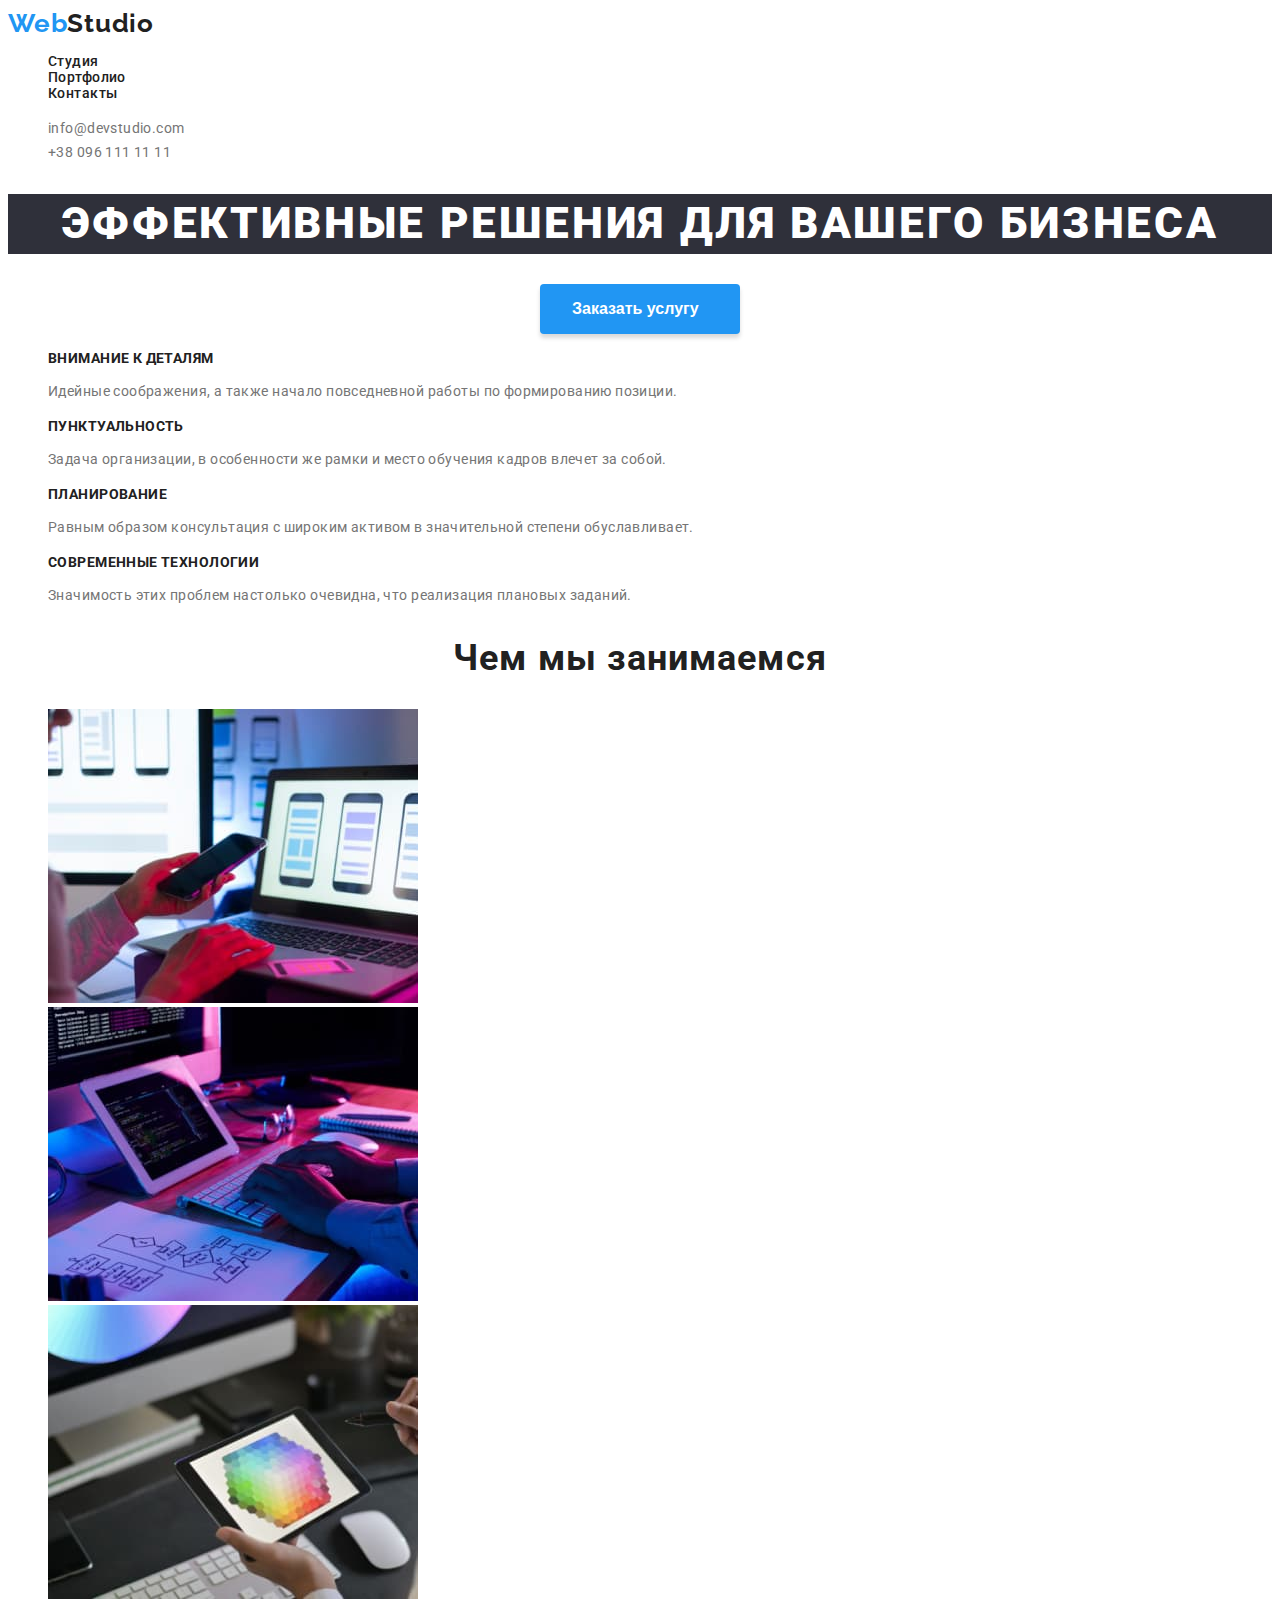
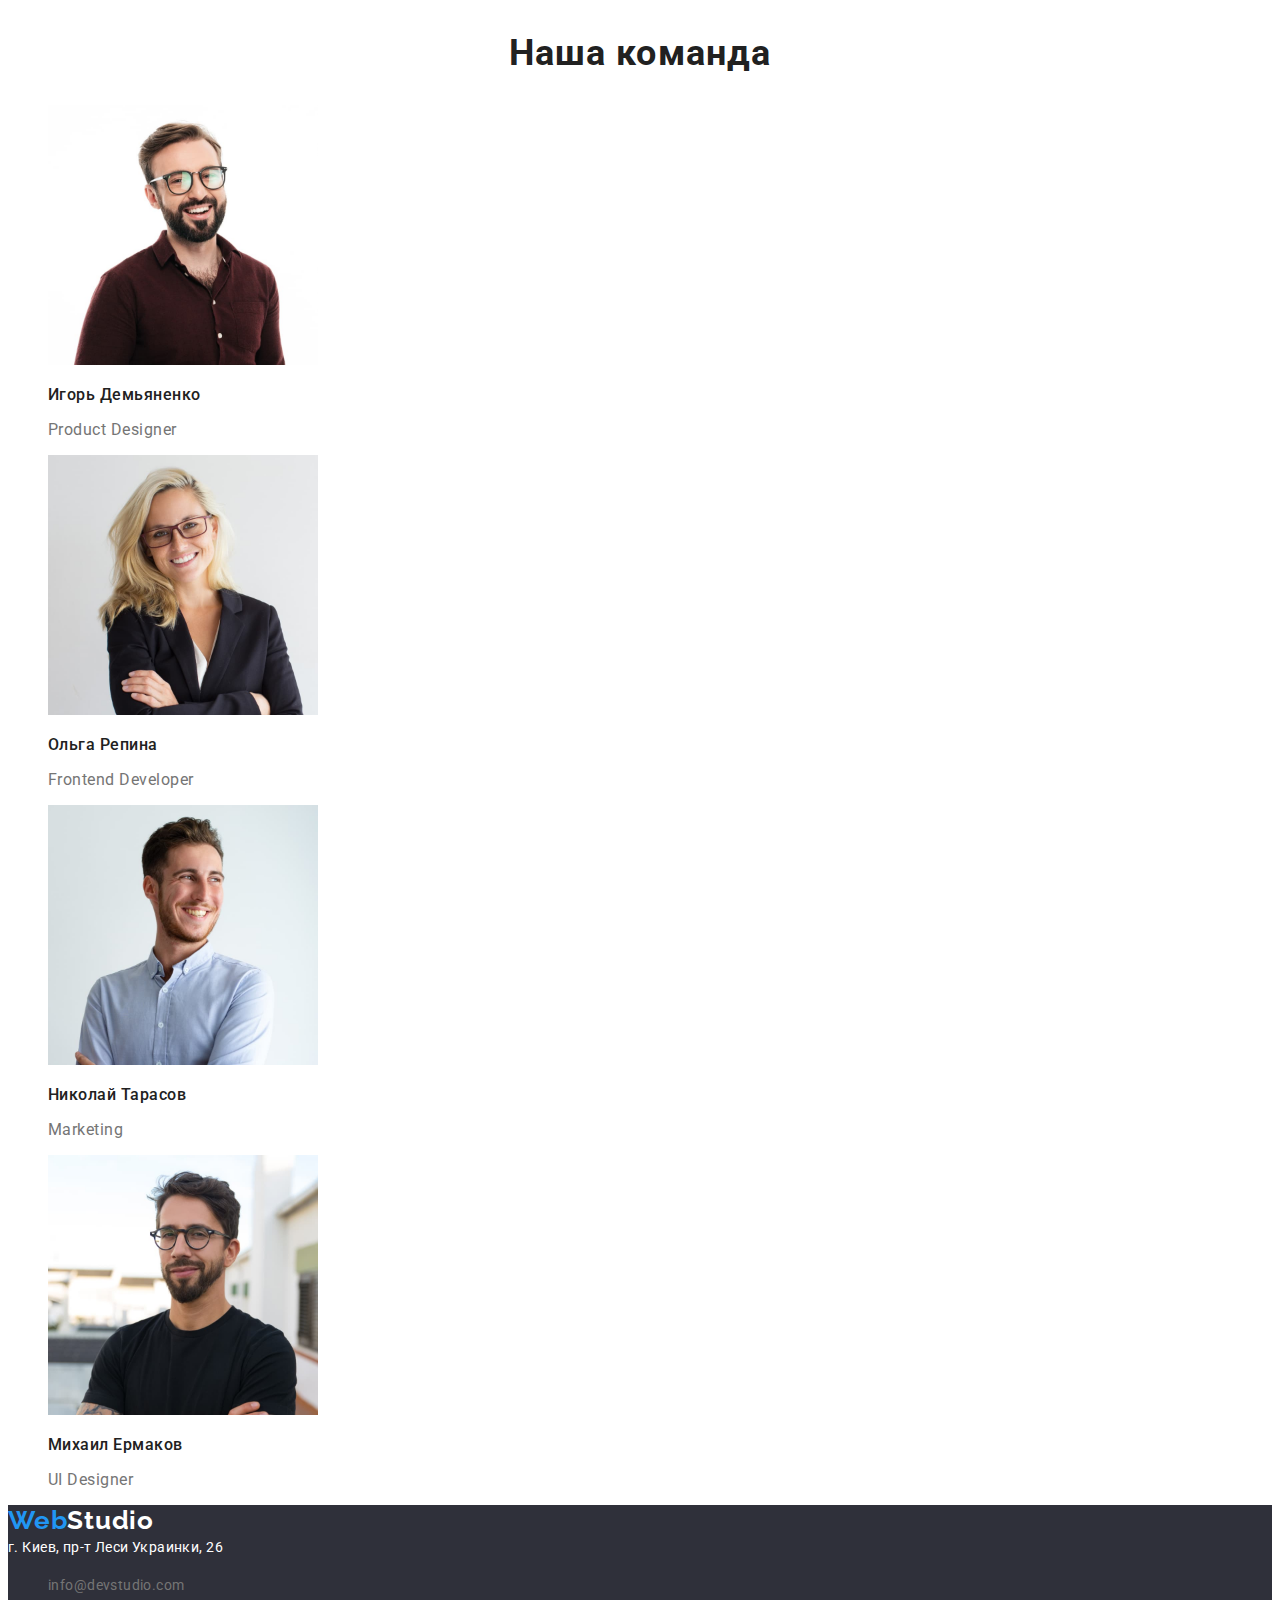
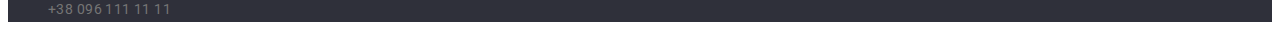
==== index.html @ 96a3cdbd "homework3" ====
<!DOCTYPE html>
<html lang="en">
  <head>
    <meta charset="UTF-8" />
    <meta http-equiv="X-UA-Compatible" content="IE=edge" />
    <meta name="viewport" content="width=<device-width>, initial-scale=1.0" />
    <title>Document</title>
    <link rel="preconnect" href="https://fonts.gstatic.com" />
    <link
      href="https://fonts.googleapis.com/css2?family=Raleway:wght@700&family=Roboto:wght@400;500;700;900&display=swap"
      rel="stylesheet"
    />
    <link rel="stylesheet" href="./css/styles.css">
  </head>
  <body class="web-work">
    <!-- Шапка сайта -->
    <header>
      <nav class="web-nav">
        <a href="./index.html" class="logo"><span class="web-logo">Web</span>Studio</a>
        <ul class="web-link">
          <li><a href="./index.html" class="active link">Студия</a></li>
          <li><a href="./portfolio.html" class="link">Портфолио</a></li>
          <li><a href="" class="link">Контакты</a></li>
        </ul>
      </nav>
      <ul class="web-contacts">
        <li><a href="mailto:info@devstudio.com" class=" link mail">info@devstudio.com</a></li>
        <li><a href="tel:+380961111111" class=" link phone">+38 096 111 11 11</a></li>
      </ul>
    </header>
    <main>
      <!-- Герой -->
      <section class="hero">
        <h1 class="hero-title">Эффективные решения для вашего бизнеса</h1>
        <button type="button" class="button-style">Заказать услугу</button>
      </section>
      <section class="special">
        <h2 hidden>soft skills</h2>
        <ul>
          <li>
            <h3 class="special-title">Внимание к деталям</h3>
            <p class="special-text">Идейные соображения, а также начало повседневной работы по формированию позиции.</p>
          </li>
          <li>
            <h3 class="special-title">Пунктуальность</h3>
            <p class="special-text">
              Задача организации, в особенности же рамки и место обучения кадров влечет за собой.
            </p>
          </li>
          <li>
            <h3 class="special-title">Планирование</h3>
            <p class="special-text">
              Равным образом консультация с широким активом в значительной степени обуславливает.
            </p>
          </li>
          <li>
            <h3 class="special-title">Современные технологии</h3>
            <p class="special-text">Значимость этих проблем настолько очевидна, что реализация плановых заданий.</p>
          </li>
        </ul>
      </section>
      <section class="our-work">
        <!-- Чем мы занимаемся -->
        <h2 class="title">Чем мы занимаемся</h2>
        <ul>
          <li><img src="./images/jpg3.jpg" alt="computer" width="370" /></li>
          <li><img src="./images/jpg2.jpg" alt="phone" width="370" /></li>
          <li><img src="./images/jpg1.jpg" alt="tablet" width="370" /></li>
        </ul>
      </section>
      <section class="team">
        <!-- Наша команда -->
        <h2 class="our-team">Наша команда</h2>
        <ul>
          <li>
            <img src="./images/d.jpg" alt="photo designer" width="270" />
            <h3 class="team-members">Игорь Демьяненко</h3>
            <p class="team-text">Product Designer</p>
          </li>
          <li>
            <img src="./images/olya.jpg" alt="photo developer" width="270" />
            <h3 class="team-members">Ольга Репина</h3>
            <p class="team-text">Frontend Developer</p>
          </li>
          <li>
            <img src="./images/kolya.jpg" alt="photo marketing" width="270" />
            <h3 class="team-members">Николай Тарасов</h3>
            <p class="team-text">Marketing</p>
          </li>
          <li>
            <img src="./images/misha.jpg" alt="photo ui designer" width="270" />
            <h3 class="team-members">Михаил Ермаков</h3>
            <p class="team-text">UI Designer</p>
          </li>
        </ul>
      </section>
    </main>
    <footer class="site-down">
      <!-- Адресса -->
      <a href="./index.html"><span class="footer-web">Web</span><span class="footer-studio">Studio</span></a>
      <address class="address-style">
        г. Киев, пр-т Леси Украинки, 26
        <ul>
          <li><a href="mailto:info@devstudio.com" class="link mail">info@devstudio.com</a></li>
          <li><a href="tel:+380961111111" class="link phone">+38 096 111 11 11</a></li>
        </ul>
      </address>
    </footer>
  </body>
</html>
---- css/styles.css ----
:root{
    --main-color-headers: #212121;
    --main-text-color:  #757575;
    --white-color: #FFFFFF;
    --section-buttons: #F5F4FA;
    --color-button-logo: #2196F3;
    --background: #2F303A;
    --color-logo-links: #2196F3 
   } 
.web-work{
    font-family: Roboto;
     font-style: normal;
     background-color: var(--white-color);
     color: var(--main-text-color);
}
/* универсальный селектор */
*{
    list-style: none;
    text-decoration: none;
}

/* общие свойства ссылок */
.link:hover,
.link:focus {
  color: var(--color-logo-links);
}
/* ссылки */
.link{
    color:inherit;
    text-decoration: none;
    font-style: normal;   
          
   }
/* Шапка сайта */
.logo {
    font-style: normal;
    letter-spacing: 0.03em;
    font-family: Raleway;
    font-weight: bold;
    font-size: 26px;
    line-height: 1.192;
    color: var(--main-color-headers);
  }
  .web-logo {
    font-family: Raleway;
    font-style: normal;
    font-weight: bold;
    font-size: 26px;
    line-height: 1.192;
    letter-spacing: 0.03em;
    color: var(--color-logo-links);
  }
.web-nav{
    font-family: Roboto;
    font-style: normal;
    font-weight: 500;
    font-size: 14px;
    line-height: 1.142;
    color: var(--main-color-headers) ;
}
.web-link{
    font-family: Roboto;
    line-height: 1.142;
    font-style: normal;
    font-size: 14px;
    color: var(--main-color-headers) ;
    font-weight: 500;
    letter-spacing: 0.03em;
 }
.web-contacts .links{
    text-decoration: none;
    font-family: Roboto;
    font-style: normal;
    font-size: 14px;
    font-weight: 500;
    color: var(-main-text-color);
    line-height: 1.142;
    letter-spacing: 0.02em;
 }

/* Герой */
.hero-title{
    font-weight: 900;
     font-size: 44px;
     line-height: 1.363;
     text-align: center;
     letter-spacing: 0.06em;
     text-transform: uppercase;
     color: var(--white-color);
     background-color: #2F303A;

}
.button-style{
    font-weight: bold;
     font-size: 16px;
     line-height: 1.875;
     padding: 10px 32px;
     margin: auto; 
     background: var(--color-button-logo);
     color: var(--white-color);
     display: flex;    
     width: 200px;
     height: 50px;
     left: 700px;
     top: 430px;  
     box-shadow: 0px 4px 4px rgba(0, 0, 0, 0.15);
     border-radius: 4px;     
     border: none; 
}
.special-title{
    font-family: Roboto;
    line-height: 1.142;
    font-size: 14px;
    color: var(--main-color-headers);
    font-weight: bold;
    text-transform: uppercase;
    letter-spacing: 0.03em;
    
}
.special-text{
    font-family: Roboto;
    font-size: 14px;
    line-height: 1.714;
    color: var(--main-text-color);
    font-weight: normal;
    letter-spacing: 0.03em;
    
}

/* Чем мы занимаемся */
.title{
    font-family: Roboto;
    line-height: 1.166;
    font-weight: bold;
    color: var(--main-color-headers);
    text-align: center;
    font-size: 36px;
    letter-spacing: 0.03em;
}
/* Наша команда */
.our-team{
    font-family: Roboto;
    line-height: 1.166;
    font-weight: bold;
    color: var(--main-color-headers);
    text-align: center;
    font-size: 36px;
    letter-spacing: 0.03em;

}
.team-members{
    font-family: Roboto;
    line-height: 1.187;
    font-weight: 500;
    color: var(--main-color-headers);
    font-size: 16px;
    letter-spacing: 0.03em;
}
.team-text{
    font-family: Roboto;
    font-size: 16px;
    font-weight: normal;
    line-height: 19px;
    color: var(--main-text-color);
    letter-spacing: 0.03em;
}
/* Андреса */
.site-down{
    background: var(--background);
    
}
.footer-web{
    font-family: Raleway;
    font-weight: bold;
    line-height: 1.192;
    color: var(--color-button-logo);
    font-size: 26px;
    letter-spacing: 0.03em;
}
.footer-studio{
    font-family: Raleway;
    font-weight: bold;
    line-height: 1.192;
    color:  var(--white-color);
    font-size: 26px;
    letter-spacing: 0.03em;
}
.address-style{
    font-family: Roboto;
    font-weight: normal;
    line-height: 1.714;
    font-size: 14px;
    color:  var(--white-color);
    letter-spacing: 0.03em;
    }
.mail{
    Text-decoration: none;
    font-family: Roboto;
    font-size: 14px;
    font-weight: normal;
    line-height: 1.714;
    color: rgba(255, 255, 255, 0.6);
    letter-spacing: 0.03em;
    }
.phone{
    Text-decoration: none;
    font-family: Roboto;
    font-style: normal;
    font-weight: normal;
    font-size: 14px;
    line-height: 1.714;
    color: rgba(255, 255, 255, 0.6);
    letter-spacing: 0.03em;
    }



    /* Портфолио */
    .web-link{
        font-family: Roboto;
        font-style: normal;
        font-weight: 500;
        font-size: 14px;
        line-height: 1.142;
        color: var(--main-color-headers) ;
}
     .mail{
        text-decoration: none;
        font-family: Roboto;
        font-size: 14px;
        font-weight: 500;
        color: var(--main-text-color);
        line-height: 1.142;
     }
    .phone{
        text-decoration: none;
        font-family: Roboto;
        font-size: 14px;
        font-weight: 500;
        color: var(--main-text-color);
        line-height: 1.142;
    } 
   /* Кнопки портфолио */

.button-portfolio:focus,
.button-portfolio:hover {
  background-color: var(--color-logo-links);
}

   .button-portfolio{
    font-family: Roboto;
    font-weight: 500;
    line-height: 1.625;
    font-size: 16px;
    letter-spacing: 0.03em;
    color: var(--main-color-headers);
    background-color: var(--section-buttons);
    border-radius: 4px;
    border: none; 
    cursor: pointer;
    font-style: normal;
   }

   /* Фото портфолио */

.photo-portfolio{
    font-family: Roboto;
    font-weight: bold;
    font-size: 18px;
    line-height: 36px;
    color: var(--main-color-headers);
    }

    .portfolio-text{
    font-family: Roboto;
    font-style: normal;
    font-weight: bold;
    font-size: 18px;
    line-height: 2;
    color: var(--main-color-headers);
    letter-spacing: 0.06em;
    }

.photo-name{
    font-family: Roboto;
    font-weight: normal;
    font-size: 16px;
    line-height: 1.875;
    color: var(--main-text-color);
    letter-spacing: 0.03em;
}

/* Адрес */

.portfolio-down{
    background: var(--background);
}
.footer-web{
    font-family: Raleway;
    font-weight: bold;
    line-height: 1.192;
    color: var(--color-button-logo);
}
.footer-studio{
    font-family: Raleway;
    font-weight: bold;
    line-height: 1.192;
    color:  var(--white-color);
}
.address-style{
    font-style: normal;
    font-family: Roboto;
    font-weight: normal;
    line-height: 1.714;
    color: var(--white-color);
    }
.mail{
    Text-decoration: none;
    font-family: Roboto;
    font-size: 14px;
    font-weight: normal;
    line-height: 1.714;
    color: var(--main-text-color);
    }
.phone{
    Text-decoration: none;
    font-family: Roboto;
    font-size: 14px;
    font-weight: normal;
    line-height: 1.714;
    color: var(--main-text-color);
    }
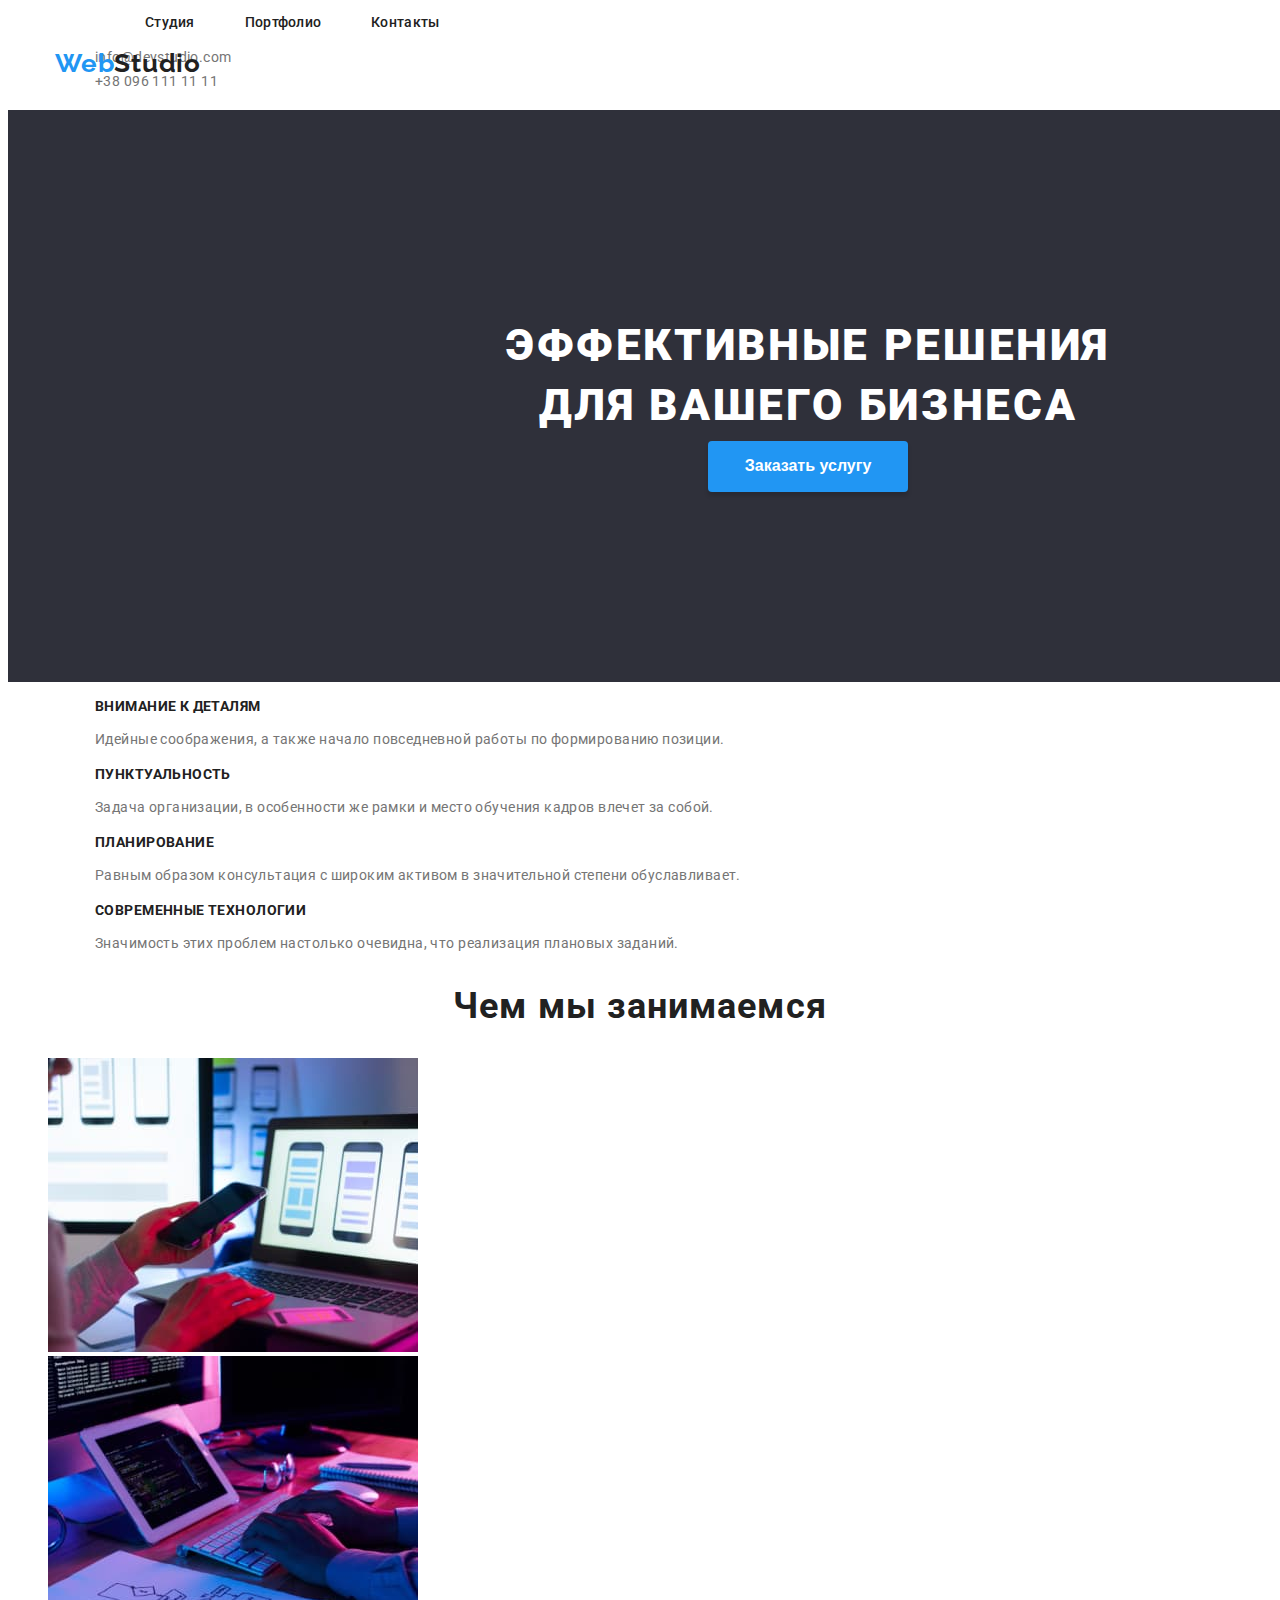
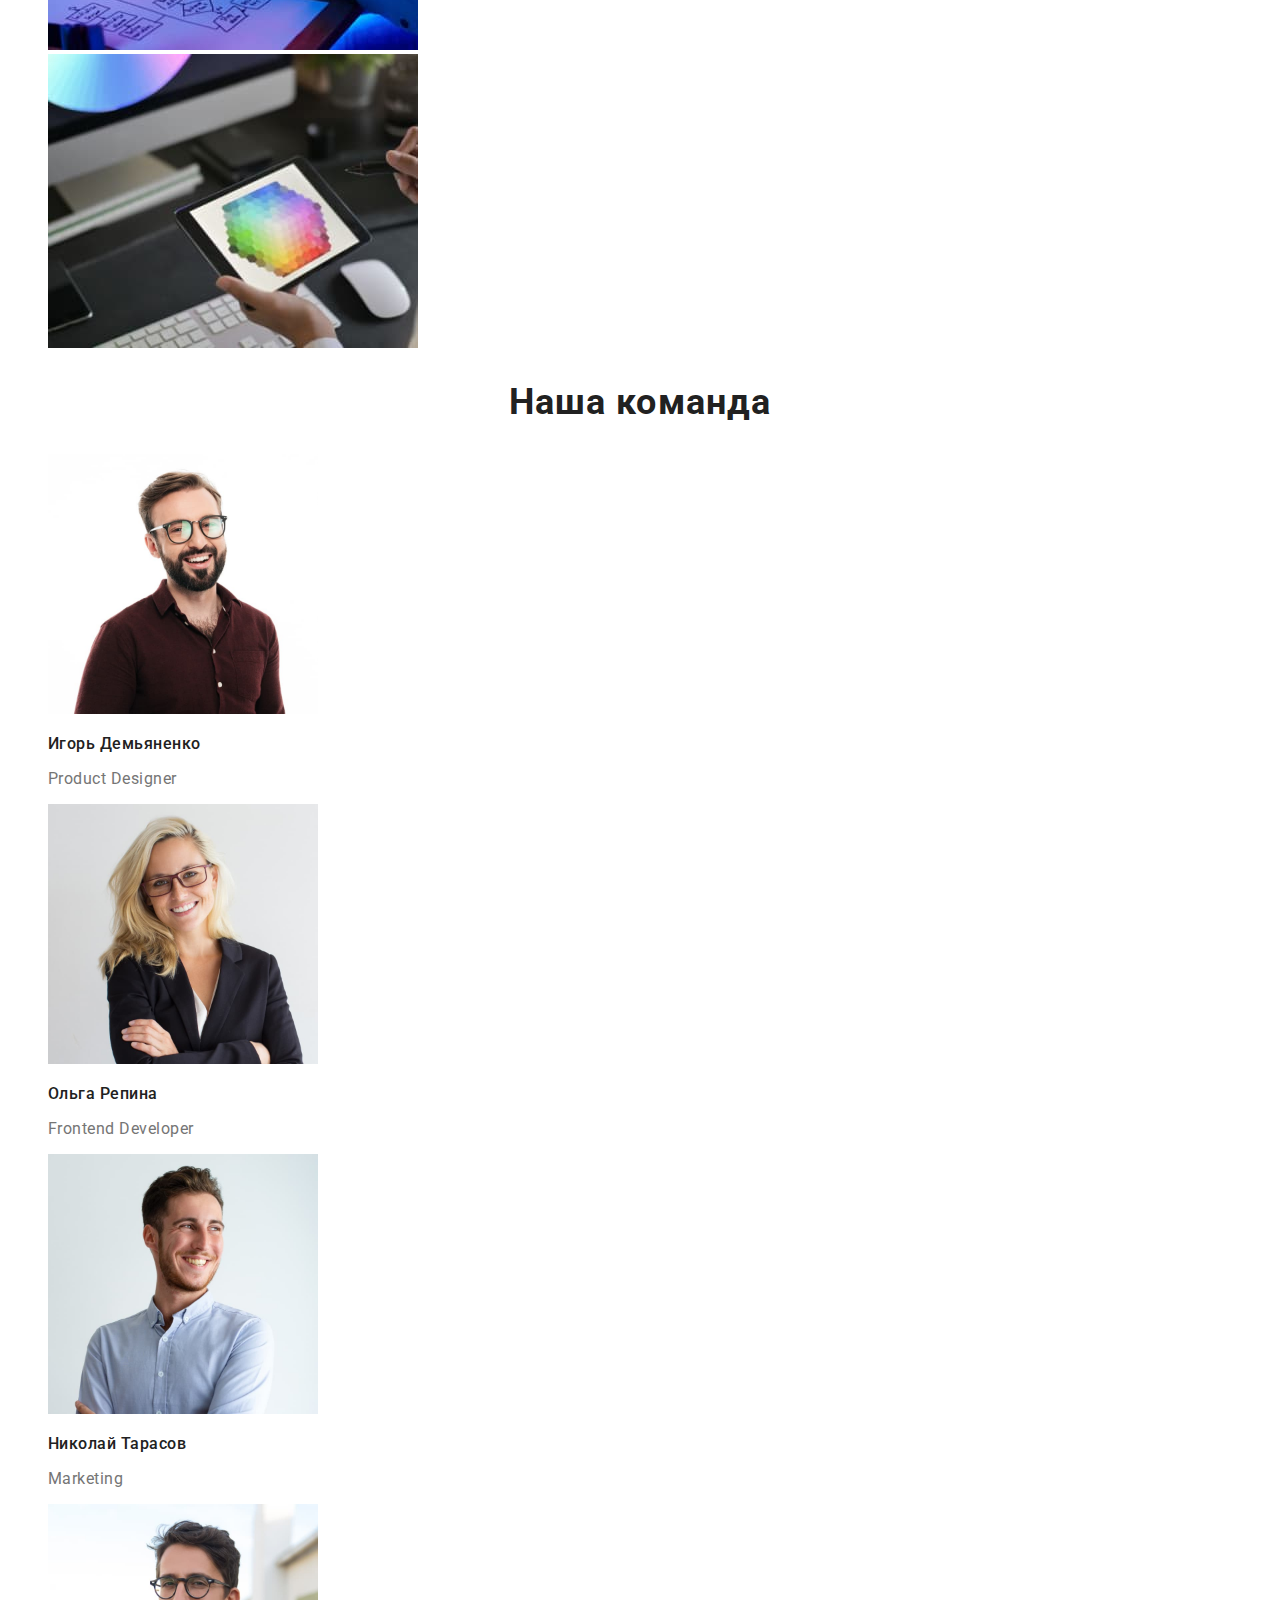
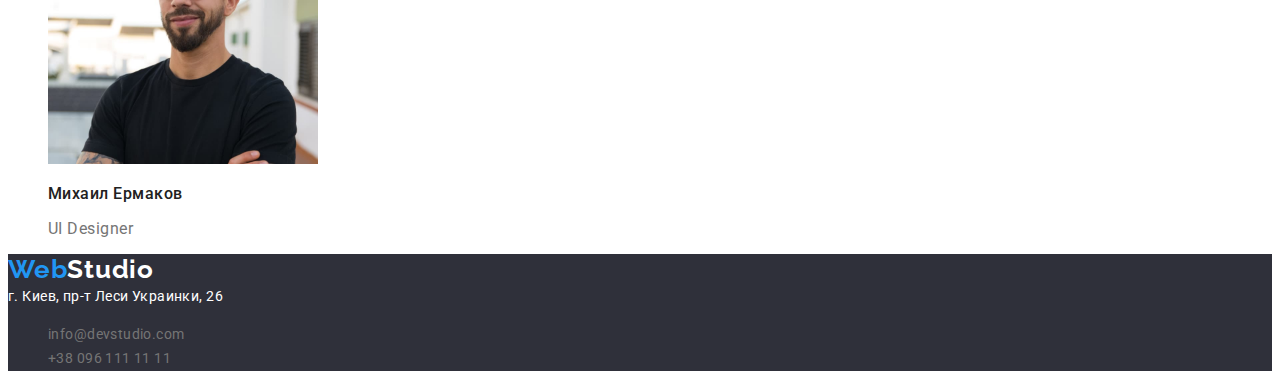
==== commit efddcb89: "not ready" ====
--- a/index.html
+++ b/index.html
@@ -5,6 +5,7 @@
     <meta http-equiv="X-UA-Compatible" content="IE=edge" />
     <meta name="viewport" content="width=<device-width>, initial-scale=1.0" />
     <title>Document</title>
+    <link rel="stylesheet" href="./css/normalize.css/normalize.css">
     <link rel="preconnect" href="https://fonts.gstatic.com" />
     <link
       href="https://fonts.googleapis.com/css2?family=Raleway:wght@700&family=Roboto:wght@400;500;700;900&display=swap"
@@ -15,6 +16,7 @@
   <body class="web-work">
     <!-- Шапка сайта -->
     <header>
+      <div class="conteiner">
       <nav class="web-nav">
         <a href="./index.html" class="logo"><span class="web-logo">Web</span>Studio</a>
         <ul class="web-link">
@@ -27,14 +29,18 @@
         <li><a href="mailto:info@devstudio.com" class=" link mail">info@devstudio.com</a></li>
         <li><a href="tel:+380961111111" class=" link phone">+38 096 111 11 11</a></li>
       </ul>
+    </div>
     </header>
-    <main>
+  <main>
       <!-- Герой -->
       <section class="hero">
+        <div class="conteiner">
         <h1 class="hero-title">Эффективные решения для вашего бизнеса</h1>
         <button type="button" class="button-style">Заказать услугу</button>
+      </div>
       </section>
       <section class="special">
+        <div class="conteiner">
         <h2 hidden>soft skills</h2>
         <ul>
           <li>
@@ -58,6 +64,7 @@
             <p class="special-text">Значимость этих проблем настолько очевидна, что реализация плановых заданий.</p>
           </li>
         </ul>
+      </div>
       </section>
       <section class="our-work">
         <!-- Чем мы занимаемся -->
--- a/css/styles.css
+++ b/css/styles.css
@@ -7,6 +7,17 @@
     --background: #2F303A;
     --color-logo-links: #2196F3 
    } 
+
+.html {
+    box-sizing: border-box;
+}
+
+.conteiner{
+    width: 1200px;
+    margin: 0 auto;
+    padding: 0 15px;
+    box-sizing: border-box;
+}
 .web-work{
     font-family: Roboto;
      font-style: normal;
@@ -40,6 +51,14 @@
     font-size: 26px;
     line-height: 1.192;
     color: var(--main-color-headers);
+    padding-top: 24px;
+    padding-bottom: 25px;
+    position: absolute;
+width: 145px;
+height: 31px;
+left: 215 24 1240 25;
+top: 24px;
+
   }
   .web-logo {
     font-family: Raleway;
@@ -48,8 +67,17 @@
     font-size: 26px;
     line-height: 1.192;
     letter-spacing: 0.03em;
-    color: var(--color-logo-links);
-  }
+    color: var(--color-logo-links); 
+
+    
+}
+.web-link li{
+    margin-left: 50px;
+    font-weight: 500;
+    line-height: 1.172;
+    letter-spacing: 0.02em;
+}
+
 .web-nav{
     font-family: Roboto;
     font-style: normal;
@@ -58,6 +86,10 @@
     line-height: 1.142;
     color: var(--main-color-headers) ;
 }
+
+.web-link :last-child{
+    margin-right: 0;
+}
 .web-link{
     font-family: Roboto;
     line-height: 1.142;
@@ -66,7 +98,10 @@
     color: var(--main-color-headers) ;
     font-weight: 500;
     letter-spacing: 0.03em;
+    display: flex;
+    
  }
+
 .web-contacts .links{
     text-decoration: none;
     font-family: Roboto;
@@ -76,21 +111,54 @@
     color: var(-main-text-color);
     line-height: 1.142;
     letter-spacing: 0.02em;
+   
+    
  }
 
 /* Герой */
+ .hero .conteiner{
+      display: flex;
+      justify-content: center;
+      background-color:#2F303A ;
+      padding-bottom: 200px;
+      padding-top: 200px;   
+      width: 1600px;
+height: 572px;
+      }
+
+
 .hero-title{
-    font-weight: 900;
-     font-size: 44px;
-     line-height: 1.363;
-     text-align: center;
-     letter-spacing: 0.06em;
-     text-transform: uppercase;
+    position: absolute;
+width: 696px;
+height: 123.6px;
+left: 452 242.4 452 286;
+top: 286px;
+
+font-family: Roboto;
+font-style: normal;
+font-weight: 900;
+font-size: 44px;
+line-height: 60px;
      color: var(--white-color);
      background-color: #2F303A;
+     text-align: center;
+letter-spacing: 0.06em;
+text-transform: uppercase;
+
+    
+     /* кнопка */
 
 }
 .button-style{
+
+    
+    position: absolute;
+    width: 200px;
+    height: 51.5px;
+    left: 700 160 700 360.5;
+    top: 440.5px;
+    justify-content: center;
+
     font-weight: bold;
      font-size: 16px;
      line-height: 1.875;
@@ -98,14 +166,13 @@
      margin: auto; 
      background: var(--color-button-logo);
      color: var(--white-color);
-     display: flex;    
-     width: 200px;
-     height: 50px;
-     left: 700px;
-     top: 430px;  
+     display: flex;      
      box-shadow: 0px 4px 4px rgba(0, 0, 0, 0.15);
      border-radius: 4px;     
      border: none; 
+     
+/* особенности  */
+
 }
 .special-title{
     font-family: Roboto;
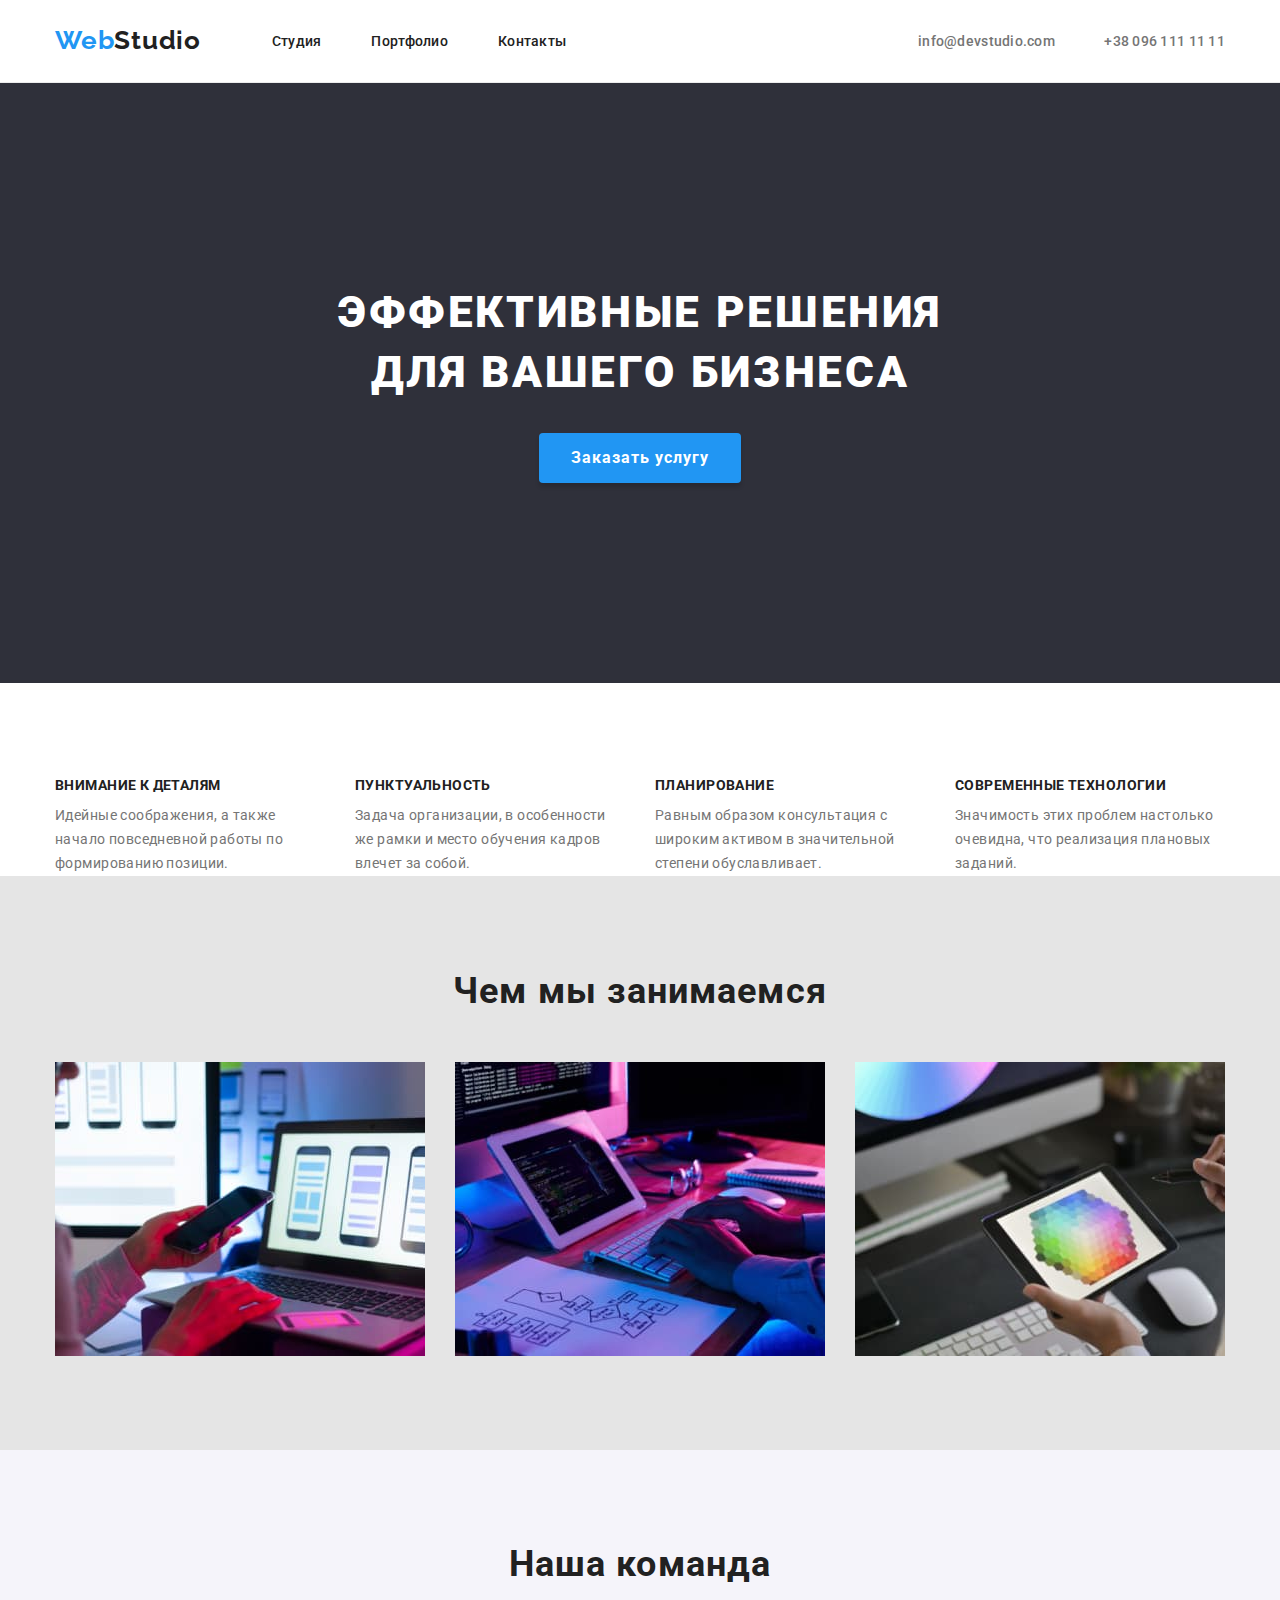
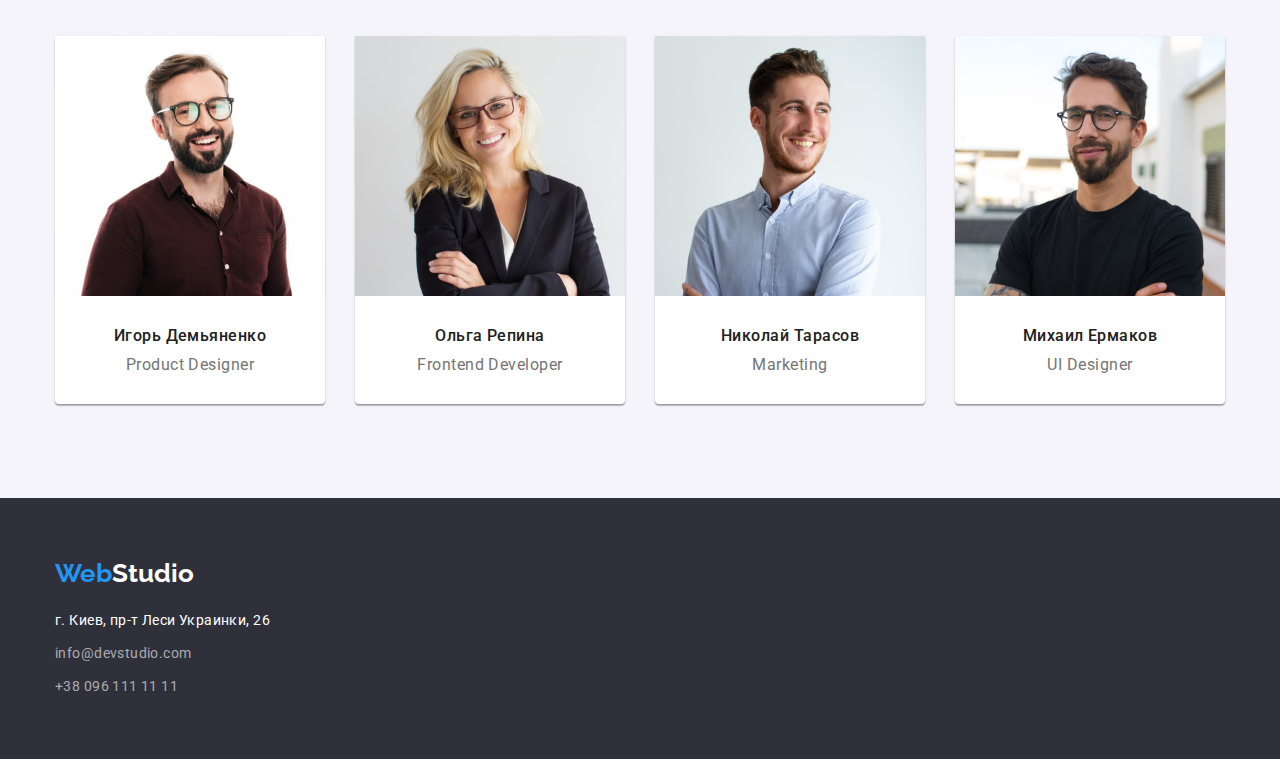
==== commit 7d96f8f2: "homework3" ====
--- a/index.html
+++ b/index.html
@@ -3,7 +3,7 @@
   <head>
     <meta charset="UTF-8" />
     <meta http-equiv="X-UA-Compatible" content="IE=edge" />
-    <meta name="viewport" content="width=<device-width>, initial-scale=1.0" />
+    <meta name="viewport" content="width=device-width, initial-scale=1.0" />
     <title>Document</title>
     <link rel="stylesheet" href="./css/normalize.css/normalize.css">
     <link rel="preconnect" href="https://fonts.gstatic.com" />
@@ -11,25 +11,26 @@
       href="https://fonts.googleapis.com/css2?family=Raleway:wght@700&family=Roboto:wght@400;500;700;900&display=swap"
       rel="stylesheet"
     />
+    <link rel="stylesheet" href="https://cdnjs.cloudflare.com/ajax/libs/modern-normalize/1.0.0/modern-normalize.min.css">
     <link rel="stylesheet" href="./css/styles.css">
   </head>
   <body class="web-work">
     <!-- Шапка сайта -->
     <header>
       <div class="conteiner">
-      <nav class="web-nav">
+      <nav class="sait-nav">
         <a href="./index.html" class="logo"><span class="web-logo">Web</span>Studio</a>
         <ul class="web-link">
           <li><a href="./index.html" class="active link">Студия</a></li>
           <li><a href="./portfolio.html" class="link">Портфолио</a></li>
           <li><a href="" class="link">Контакты</a></li>
         </ul>
+        <ul class="web-contacts">
+          <li><a href="mailto:info@devstudio.com" class="link mail">info@devstudio.com</a></li>
+          <li><a href="tel:+380961111111" class="link phone">+38 096 111 11 11</a></li>
+        </ul>
       </nav>
-      <ul class="web-contacts">
-        <li><a href="mailto:info@devstudio.com" class=" link mail">info@devstudio.com</a></li>
-        <li><a href="tel:+380961111111" class=" link phone">+38 096 111 11 11</a></li>
-      </ul>
-    </div>
+      </div>
     </header>
   <main>
       <!-- Герой -->
@@ -39,10 +40,11 @@
         <button type="button" class="button-style">Заказать услугу</button>
       </div>
       </section>
+      <!--Особенности -->
       <section class="special">
         <div class="conteiner">
         <h2 hidden>soft skills</h2>
-        <ul>
+        <ul class="special-columns">
           <li>
             <h3 class="special-title">Внимание к деталям</h3>
             <p class="special-text">Идейные соображения, а также начало повседневной работы по формированию позиции.</p>
@@ -66,52 +68,58 @@
         </ul>
       </div>
       </section>
+       <!-- Чем мы занимаемся -->
       <section class="our-work">
-        <!-- Чем мы занимаемся -->
-        <h2 class="title">Чем мы занимаемся</h2>
-        <ul>
+        <div class="conteiner">
+       <h2 class="title">Чем мы занимаемся</h2>
+        <ul class="box-img">
           <li><img src="./images/jpg3.jpg" alt="computer" width="370" /></li>
           <li><img src="./images/jpg2.jpg" alt="phone" width="370" /></li>
           <li><img src="./images/jpg1.jpg" alt="tablet" width="370" /></li>
         </ul>
+      </div>
       </section>
+      <!-- Наша команда -->
       <section class="team">
-        <!-- Наша команда -->
+        <div class="conteiner">
         <h2 class="our-team">Наша команда</h2>
-        <ul>
-          <li>
+        <ul class="team-list">
+          <li class="scorecard">
             <img src="./images/d.jpg" alt="photo designer" width="270" />
             <h3 class="team-members">Игорь Демьяненко</h3>
             <p class="team-text">Product Designer</p>
           </li>
-          <li>
+          <li class="scorecard">
             <img src="./images/olya.jpg" alt="photo developer" width="270" />
             <h3 class="team-members">Ольга Репина</h3>
             <p class="team-text">Frontend Developer</p>
           </li>
-          <li>
+          <li class="scorecard">
             <img src="./images/kolya.jpg" alt="photo marketing" width="270" />
             <h3 class="team-members">Николай Тарасов</h3>
             <p class="team-text">Marketing</p>
           </li>
-          <li>
+          <li class="scorecard">
             <img src="./images/misha.jpg" alt="photo ui designer" width="270" />
             <h3 class="team-members">Михаил Ермаков</h3>
             <p class="team-text">UI Designer</p>
           </li>
         </ul>
+      </div>
       </section>
     </main>
+     <!-- Адресса -->
     <footer class="site-down">
-      <!-- Адресса -->
-      <a href="./index.html"><span class="footer-web">Web</span><span class="footer-studio">Studio</span></a>
+     <div class="conteiner">
+      <a href="./index.html" class="logo-down"><span class="footer-web">Web</span><span class="footer-studio">Studio</span></a>
       <address class="address-style">
         г. Киев, пр-т Леси Украинки, 26
-        <ul>
-          <li><a href="mailto:info@devstudio.com" class="link mail">info@devstudio.com</a></li>
-          <li><a href="tel:+380961111111" class="link phone">+38 096 111 11 11</a></li>
+        <ul class="footer">
+          <li><a href="mailto:info@devstudio.com" class="footer-mail">info@devstudio.com</a></li>
+          <li><a href="tel:+380961111111" class="footer-phone">+38 096 111 11 11</a></li>
         </ul>
       </address>
+    </div>
     </footer>
   </body>
 </html>
--- a/css/styles.css
+++ b/css/styles.css
@@ -5,44 +5,61 @@
     --section-buttons: #F5F4FA;
     --color-button-logo: #2196F3;
     --background: #2F303A;
-    --color-logo-links: #2196F3 
-   } 
-
-.html {
-    box-sizing: border-box;
-}
-
-.conteiner{
-    width: 1200px;
-    margin: 0 auto;
-    padding: 0 15px;
-    box-sizing: border-box;
-}
-.web-work{
-    font-family: Roboto;
-     font-style: normal;
-     background-color: var(--white-color);
-     color: var(--main-text-color);
-}
+    --color-logo-links: #2196F3;
+    --color-work:#E5E5E5;
+    --color-our-team:  #F5F4FA;
+    --card-content-border:  #EEEEEE;
+} 
+
 /* универсальный селектор */
 *{
     list-style: none;
     text-decoration: none;
 }
 
+*{
+    margin: 0;
+    padding: 0;
+    list-style: none;      
+}
+
+body {
+     font-family: Roboto;
+     font-style: normal;
+    background-color: var(--white-color);
+    color: var(--main-text-color);
+    }
+
+img {
+display: block;
+max-width: 100%;
+height: auto;
+    }
+
+.conteiner {
+    width: 1200px;
+    margin: 0 auto;
+    padding: 0 15px;
+}
+
 /* общие свойства ссылок */
 .link:hover,
 .link:focus {
   color: var(--color-logo-links);
 }
+
 /* ссылки */
-.link{
+.link {
     color:inherit;
-    text-decoration: none;
-    font-style: normal;   
-          
-   }
+   font-style: normal;   
+   font-weight: 500;
+   font-size: 14px;
+   line-height: 1.143;
+   letter-spacing: 0.02em;
+ }
+
 /* Шапка сайта */
+
 .logo {
     font-style: normal;
     letter-spacing: 0.03em;
@@ -53,11 +70,7 @@
     color: var(--main-color-headers);
     padding-top: 24px;
     padding-bottom: 25px;
-    position: absolute;
-width: 145px;
-height: 31px;
-left: 215 24 1240 25;
-top: 24px;
+
 
   }
   .web-logo {
@@ -72,19 +85,18 @@
     
 }
 .web-link li{
+    
     margin-left: 50px;
     font-weight: 500;
     line-height: 1.172;
     letter-spacing: 0.02em;
-}
-
-.web-nav{
-    font-family: Roboto;
-    font-style: normal;
-    font-weight: 500;
-    font-size: 14px;
-    line-height: 1.142;
-    color: var(--main-color-headers) ;
+    display:flex
+}
+
+.sait-nav {
+    display:flex;
+    align-items: center; 
+    justify-content: space-between;  
 }
 
 .web-link :last-child{
@@ -101,49 +113,45 @@
     display: flex;
     
  }
-
-.web-contacts .links{
-    text-decoration: none;
-    font-family: Roboto;
-    font-style: normal;
-    font-size: 14px;
-    font-weight: 500;
-    color: var(-main-text-color);
-    line-height: 1.142;
-    letter-spacing: 0.02em;
-   
-    
- }
+ /* контакты  */
+
+.web-contacts 
+{
+    display: flex; 
+    justify-content: space-between; 
+    width: 307px;
+    margin-left: 331px;
+    padding-top: 32px;
+    padding-bottom: 32px;
+    
+   }
+
+   header{
+    border-bottom: 1px solid #ECECEC;
+}
 
 /* Герой */
- .hero .conteiner{
-      display: flex;
-      justify-content: center;
+ .hero {
       background-color:#2F303A ;
       padding-bottom: 200px;
       padding-top: 200px;   
-      width: 1600px;
-height: 572px;
       }
 
 
-.hero-title{
-    position: absolute;
-width: 696px;
-height: 123.6px;
-left: 452 242.4 452 286;
-top: 286px;
-
-font-family: Roboto;
-font-style: normal;
-font-weight: 900;
-font-size: 44px;
-line-height: 60px;
-     color: var(--white-color);
-     background-color: #2F303A;
-     text-align: center;
-letter-spacing: 0.06em;
-text-transform: uppercase;
+.hero-title {
+    width: 696px;
+    display:flex;
+    font-style: normal;
+    font-weight: 900;
+    font-size: 44px;
+    line-height: 1.363;
+    color: var(--white-color);
+    background-color: #2F303A;
+    text-align: center;
+    letter-spacing: 0.06em;
+    text-transform: uppercase;
+    margin: 0 auto; 
+    padding-bottom: 30px;
 
     
      /* кнопка */
@@ -151,18 +159,15 @@
 }
 .button-style{
 
-    
-    position: absolute;
-    width: 200px;
-    height: 51.5px;
-    left: 700 160 700 360.5;
-    top: 440.5px;
+    display:flex;
     justify-content: center;
-
-    font-weight: bold;
+    font-weight: bold;
+    font-family: Roboto;
      font-size: 16px;
      line-height: 1.875;
      padding: 10px 32px;
+     letter-spacing: 0.06em;
+     align-items: center;
      margin: auto; 
      background: var(--color-button-logo);
      color: var(--white-color);
@@ -170,32 +175,91 @@
      box-shadow: 0px 4px 4px rgba(0, 0, 0, 0.15);
      border-radius: 4px;     
      border: none; 
+     cursor: pointer;
+}
      
 /* особенности  */
 
-}
+.special{
+    padding-top: 94px; 
+}
+
+.special content{
+    display: flex; 
+    justify-content: space-between;
+}
+.special-columns li:not(:last-child){
+    margin-right: 30px;
+}
+.special ul{
+    display: flex;
+}
+
+
 .special-title{
-    font-family: Roboto;
-    line-height: 1.142;
-    font-size: 14px;
-    color: var(--main-color-headers);
-    font-weight: bold;
+    font-weight: bold;
+    line-height: 1.172;
+    font-size: 14px;
+    letter-spacing: 0.03em;
     text-transform: uppercase;
-    letter-spacing: 0.03em;
+    color: var(--main-color-headers);
+    margin-bottom: 10px;
     
 }
 .special-text{
-    font-family: Roboto;
-    font-size: 14px;
-    line-height: 1.714;
-    color: var(--main-text-color);
-    font-weight: normal;
-    letter-spacing: 0.03em;
+    width: 270px;
+    font-size: 14px;
+    line-height: 1.714;
+    color: var(--main-text-color);
+    font-weight: normal;
+    letter-spacing: 0.03em;
+    
     
 }
 
 /* Чем мы занимаемся */
+.box-img{
+    display: flex;
+     justify-content: space-between;
+}
+
+.our-work{
+    background: var(--color-work);
+    padding-bottom: 94px; 
+    padding-top: 94px;   
+}
+
+/* Наша команда */
+.team{
+    background: var(--color-our-team);
+    padding-top: 94px;
+     padding-bottom: 94px;
+}
+
+.team-list{
+    display: flex;
+    justify-content: space-between;
+}
 .title{
+    font-weight: bold;
+    font-size: 36px;
+    line-height: 1.167;
+    text-align: center;
+    letter-spacing: 0.03em;
+    color: var(--main-color-headers);
+    margin-bottom: 50px;
+       
+}
+
+.scorecard {
+    background: var(--white-color);
+    box-shadow: 0px 1px 3px rgba(0, 0, 0, 0.12), 0px 1px 1px rgba(0, 0, 0, 0.14), 0px 2px 1px rgba(0, 0, 0, 0.2);
+    border-radius: 0px 0px 4px 4px;
+}
+.team-list li:not(:last-child) {
+    margin-right: 30px;
+}
+.our-team {
     font-family: Roboto;
     line-height: 1.166;
     font-weight: bold;
@@ -203,82 +267,77 @@
     text-align: center;
     font-size: 36px;
     letter-spacing: 0.03em;
-}
-/* Наша команда */
-.our-team{
-    font-family: Roboto;
-    line-height: 1.166;
-    font-weight: bold;
-    color: var(--main-color-headers);
-    text-align: center;
-    font-size: 36px;
-    letter-spacing: 0.03em;
+    padding-bottom: 50px;
 
 }
 .team-members{
-    font-family: Roboto;
     line-height: 1.187;
     font-weight: 500;
+    line-height: 1.188;
     color: var(--main-color-headers);
     font-size: 16px;
     letter-spacing: 0.03em;
+    text-align: center; 
+    margin-top: 30px;
+    
 }
 .team-text{
-    font-family: Roboto;
     font-size: 16px;
     font-weight: normal;
-    line-height: 19px;
-    color: var(--main-text-color);
-    letter-spacing: 0.03em;
+    line-height: 1.187;
+    color: var(--main-text-color);
+    letter-spacing: 0.03em;
+    margin-top: 10px;
+    text-align: center;
+    margin-bottom: 30px;
 }
 /* Андреса */
 .site-down{
     background: var(--background);
     
 }
-.footer-web{
-    font-family: Raleway;
-    font-weight: bold;
-    line-height: 1.192;
-    color: var(--color-button-logo);
+.site-down .conteiner{
+    padding-top: 60px;
+    padding-bottom: 60px;
+}
+.site-down .logo-down{
+    display: inline-block;     
+    color: var(--white-color);
     font-size: 26px;
-    letter-spacing: 0.03em;
-}
-.footer-studio{
-    font-family: Raleway;
-    font-weight: bold;
-    line-height: 1.192;
+    margin-bottom: 20px;      
+}  
+
+.address-style{
+    font-weight: normal;
+    line-height: 1.714;
+    font-size: 14px;
     color:  var(--white-color);
-    font-size: 26px;
-    letter-spacing: 0.03em;
-}
-.address-style{
-    font-family: Roboto;
-    font-weight: normal;
-    line-height: 1.714;
-    font-size: 14px;
-    color:  var(--white-color);
-    letter-spacing: 0.03em;
-    }
-.mail{
-    Text-decoration: none;
-    font-family: Roboto;
+    letter-spacing: 0.03em;
+    }
+.footer-mail{
+    display: inline-block;
     font-size: 14px;
     font-weight: normal;
     line-height: 1.714;
     color: rgba(255, 255, 255, 0.6);
     letter-spacing: 0.03em;
-    }
-.phone{
-    Text-decoration: none;
-    font-family: Roboto;
-    font-style: normal;
+    margin-top: 9px;
+    
+    }
+.footer-phone{
+    display: inline-block;
     font-weight: normal;
     font-size: 14px;
     line-height: 1.714;
     color: rgba(255, 255, 255, 0.6);
     letter-spacing: 0.03em;
-    }
+    margin-top: 9px;
+    }
+
+    .footer .link:hover,ss
+    .footer .link:focus{
+      color: var(--color-button-logo);
+ }
 
 
 
@@ -311,31 +370,58 @@
 
 .button-portfolio:focus,
 .button-portfolio:hover {
+    color: var(--white-color);
   background-color: var(--color-logo-links);
 }
 
-   .button-portfolio{
-    font-family: Roboto;
+
+.buttons-portfolio{
+    margin-bottom: 50px; 
+    display: flex;
+    justify-content: center;
+    
+}
+
+.button-portfolio{
+    font-family: Roboto;
+    font-style: normal;
     font-weight: 500;
+    font-size: 16px;
     line-height: 1.625;
-    font-size: 16px;
+    text-align: center;
     letter-spacing: 0.03em;
     color: var(--main-color-headers);
     background-color: var(--section-buttons);
+    padding: 6px 22px;
+    cursor: pointer;
+    margin-right: 8px;
     border-radius: 4px;
     border: none; 
-    cursor: pointer;
-    font-style: normal;
    }
 
    /* Фото портфолио */
-
+   .portfolio-page{
+    padding-top: 94px;
+    padding-bottom: 94px;
+   }
+.project{
+    flex-basis: calc((100% - 90px) / 3);
+      margin-left: 30px;
+      margin-top: 30px;
+}
+
+.card-content{
+    padding: 20px 24px;
+    background-color: var(--white-color);
+   border: 1px solid var(--card-content-border);  
+}
 .photo-portfolio{
-    font-family: Roboto;
-    font-weight: bold;
-    font-size: 18px;
-    line-height: 36px;
-    color: var(--main-color-headers);
+    padding: 0;
+    margin: 0;
+   display: flex;
+   flex-wrap: wrap;
+   margin-top: -30px;
+   margin-left: -30px; 
     }
 
     .portfolio-text{
@@ -381,7 +467,7 @@
     line-height: 1.714;
     color: var(--white-color);
     }
-.mail{
+.portfolio-footer-mail{
     Text-decoration: none;
     font-family: Roboto;
     font-size: 14px;
@@ -389,7 +475,7 @@
     line-height: 1.714;
     color: var(--main-text-color);
     }
-.phone{
+.portfolio-footer-phone{
     Text-decoration: none;
     font-family: Roboto;
     font-size: 14px;
